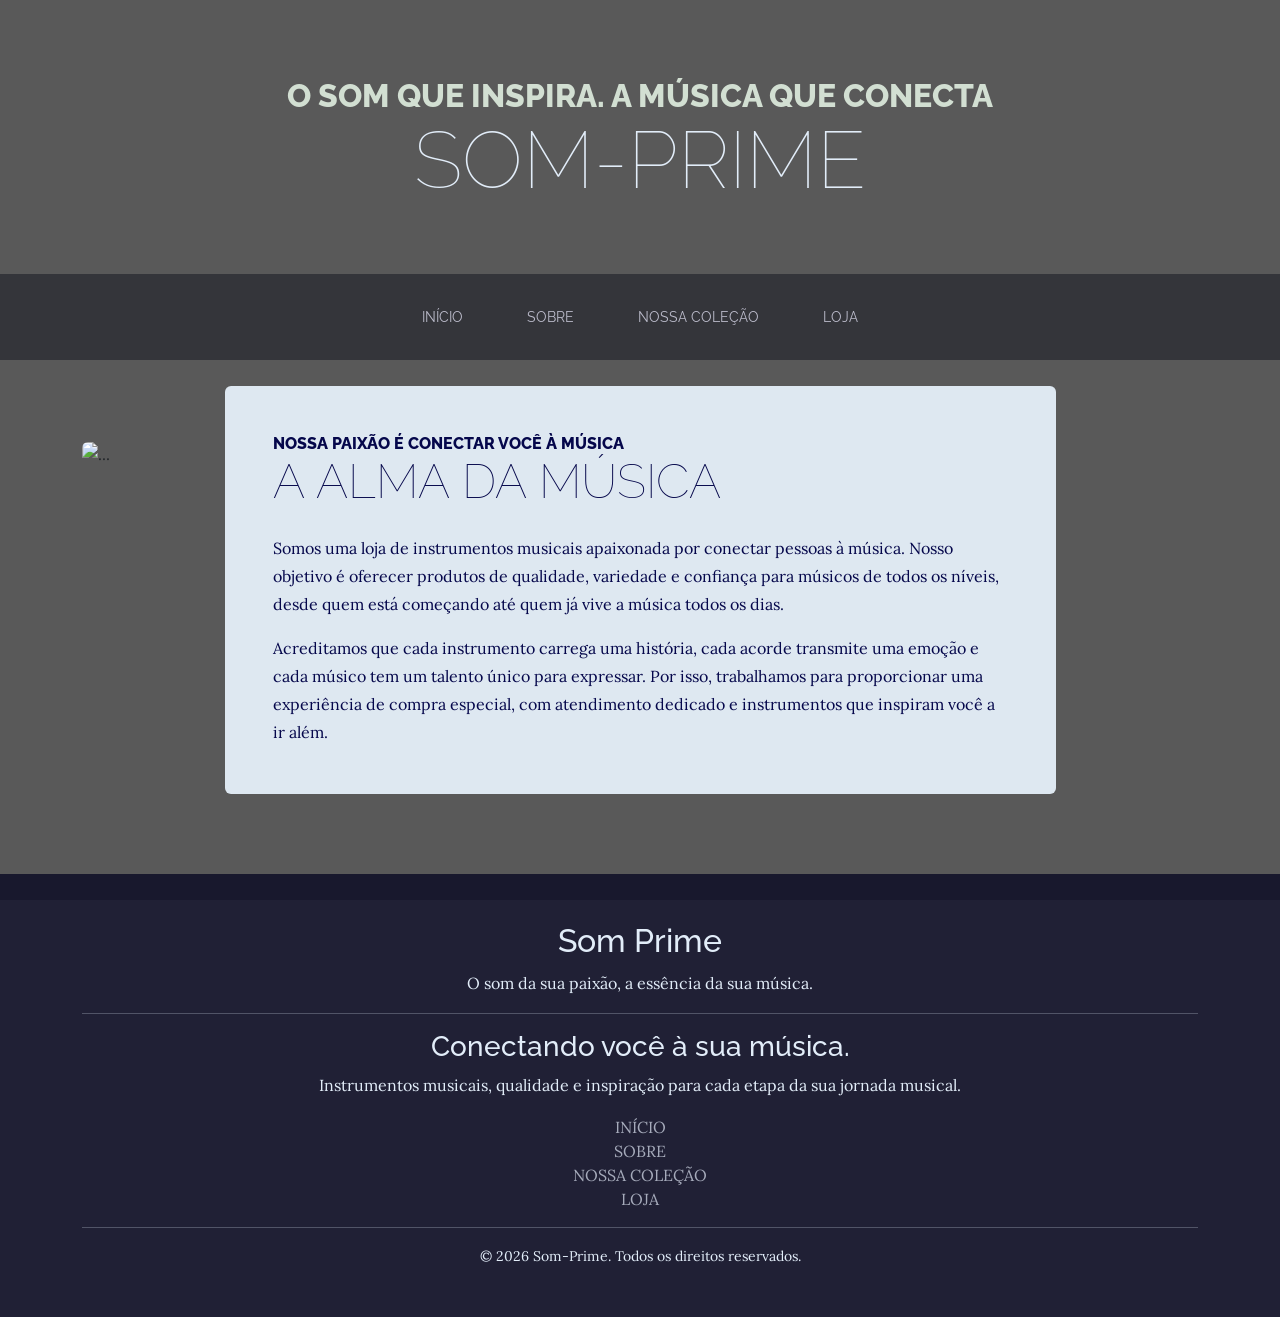
==== about.html @ 49c4549e "Add files via upload" ====
<!DOCTYPE html>
<html lang="pt-BR">

<head>
    <meta charset="utf-8" />
    <meta name="viewport" content="width=device-width, initial-scale=1, shrink-to-fit=no" />
    <meta name="description" content="" />
    <meta name="author" content="" />
    <title>Nossa Paixão, Sua Música</title>
    <link rel="icon" type="image/x-icon" href="assets/favicon.ico" />
    <!-- Google fonts-->
    <link
        href="https://fonts.googleapis.com/css?family=Raleway:100,100i,200,200i,300,300i,400,400i,500,500i,600,600i,700,700i,800,800i,900,900i"
        rel="stylesheet" />
    <link href="https://fonts.googleapis.com/css?family=Lora:400,400i,700,700i" rel="stylesheet" />
    <!-- Core theme CSS (includes Bootstrap)-->
    <link href="css/styles.css" rel="stylesheet" />
</head>

<body>
    <header>
        <h1 class="site-heading text-center text-faded d-none d-lg-block">
            <span class="site-heading-upper text-primary mb-3">O Som que Inspira. A Música que conecta</span>
            <span class="site-heading-lower">Som-Prime</span>
        </h1>
    </header>
    <!-- Navigation-->
    <nav class="navbar navbar-expand-lg navbar-dark py-lg-4" id="mainNav">
        <div class="container">
            <a class="navbar-brand text-uppercase fw-bold d-lg-none" href="index.html">Som-Prime</a>
            <button class="navbar-toggler" type="button" data-bs-toggle="collapse"
                data-bs-target="#navbarSupportedContent" aria-controls="navbarSupportedContent" aria-expanded="false"
                aria-label="Toggle navigation"><span class="navbar-toggler-icon"></span></button>
            <div class="collapse navbar-collapse" id="navbarSupportedContent">
                <ul class="navbar-nav mx-auto">
                    <li class="nav-item px-lg-4"><a class="nav-link text-uppercase" href="index.html">Início</a></li>
                    <li class="nav-item px-lg-4"><a class="nav-link text-uppercase" href="about.html">Sobre</a></li>
                    <li class="nav-item px-lg-4"><a class="nav-link text-uppercase" href="products.html">Nossa
                            Coleção</a></li>
                    <li class="nav-item px-lg-4"><a class="nav-link text-uppercase" href="store.html">Loja</a></li>
                </ul>
            </div>
        </div>
    </nav>
    <section class="page-section about-heading">
        <div class="container">
            <img class="img-fluid rounded about-heading-img mb-3 mb-lg-0" src="assets/img/about.jpg" alt="..." />
            <div class="about-heading-content">
                <div class="row">
                    <div class="col-xl-9 col-lg-10 mx-auto">
                        <div class="bg-faded rounded p-5">
                            <h2 class="section-heading mb-4">
                                <span class="section-heading-upper">Nossa paixão é conectar você à Música</span>
                                <span class="section-heading-lower">A Alma da Música</span>
                            </h2>
                            <p>Somos uma loja de instrumentos musicais apaixonada por conectar pessoas à música. Nosso
                                objetivo é oferecer produtos de qualidade, variedade e confiança para músicos de todos
                                os níveis, desde quem está começando até quem já vive a música todos os dias.</p>
                            <p class="mb-0">
                                Acreditamos que cada instrumento carrega uma história, cada acorde transmite uma emoção
                                e cada músico tem um talento único para expressar. Por isso, trabalhamos para
                                proporcionar uma experiência de compra especial, com atendimento dedicado e instrumentos
                                que inspiram você a ir além.
                            </p>
                        </div>
                    </div>
                </div>
            </div>
        </div>
    </section>
    <footer class="footer text-faded text-center py-5">
        <div class="container">
            <h2>Som Prime</h2>
            <p>O som da sua paixão, a essência da sua música.</p>
            <hr>
            <h3>Conectando você à sua música.</h3>
            <p>Instrumentos musicais, qualidade e inspiração para cada etapa da sua jornada musical.</p>
            <div>
                <a class="nav-link text-uppercase" href="index.html">Início</a>
                <a class="nav-link text-uppercase" href="about.html">Sobre</a>
                <a class="nav-link text-uppercase" href="products.html">Nossa Coleção</a>
                <a class="nav-link text-uppercase" href="store.html">Loja</a>
            </div>
            <hr>
            <p class="m-0 small">&copy; 2026 Som-Prime. Todos os direitos reservados.</p>
        </div>
    </footer>
    <!-- Bootstrap core JS-->
    <script src="https://cdn.jsdelivr.net/npm/bootstrap@5.2.3/dist/js/bootstrap.bundle.min.js"></script>
    <!-- Core theme JS-->
    <script src="js/scripts.js"></script>
</body>

</html>
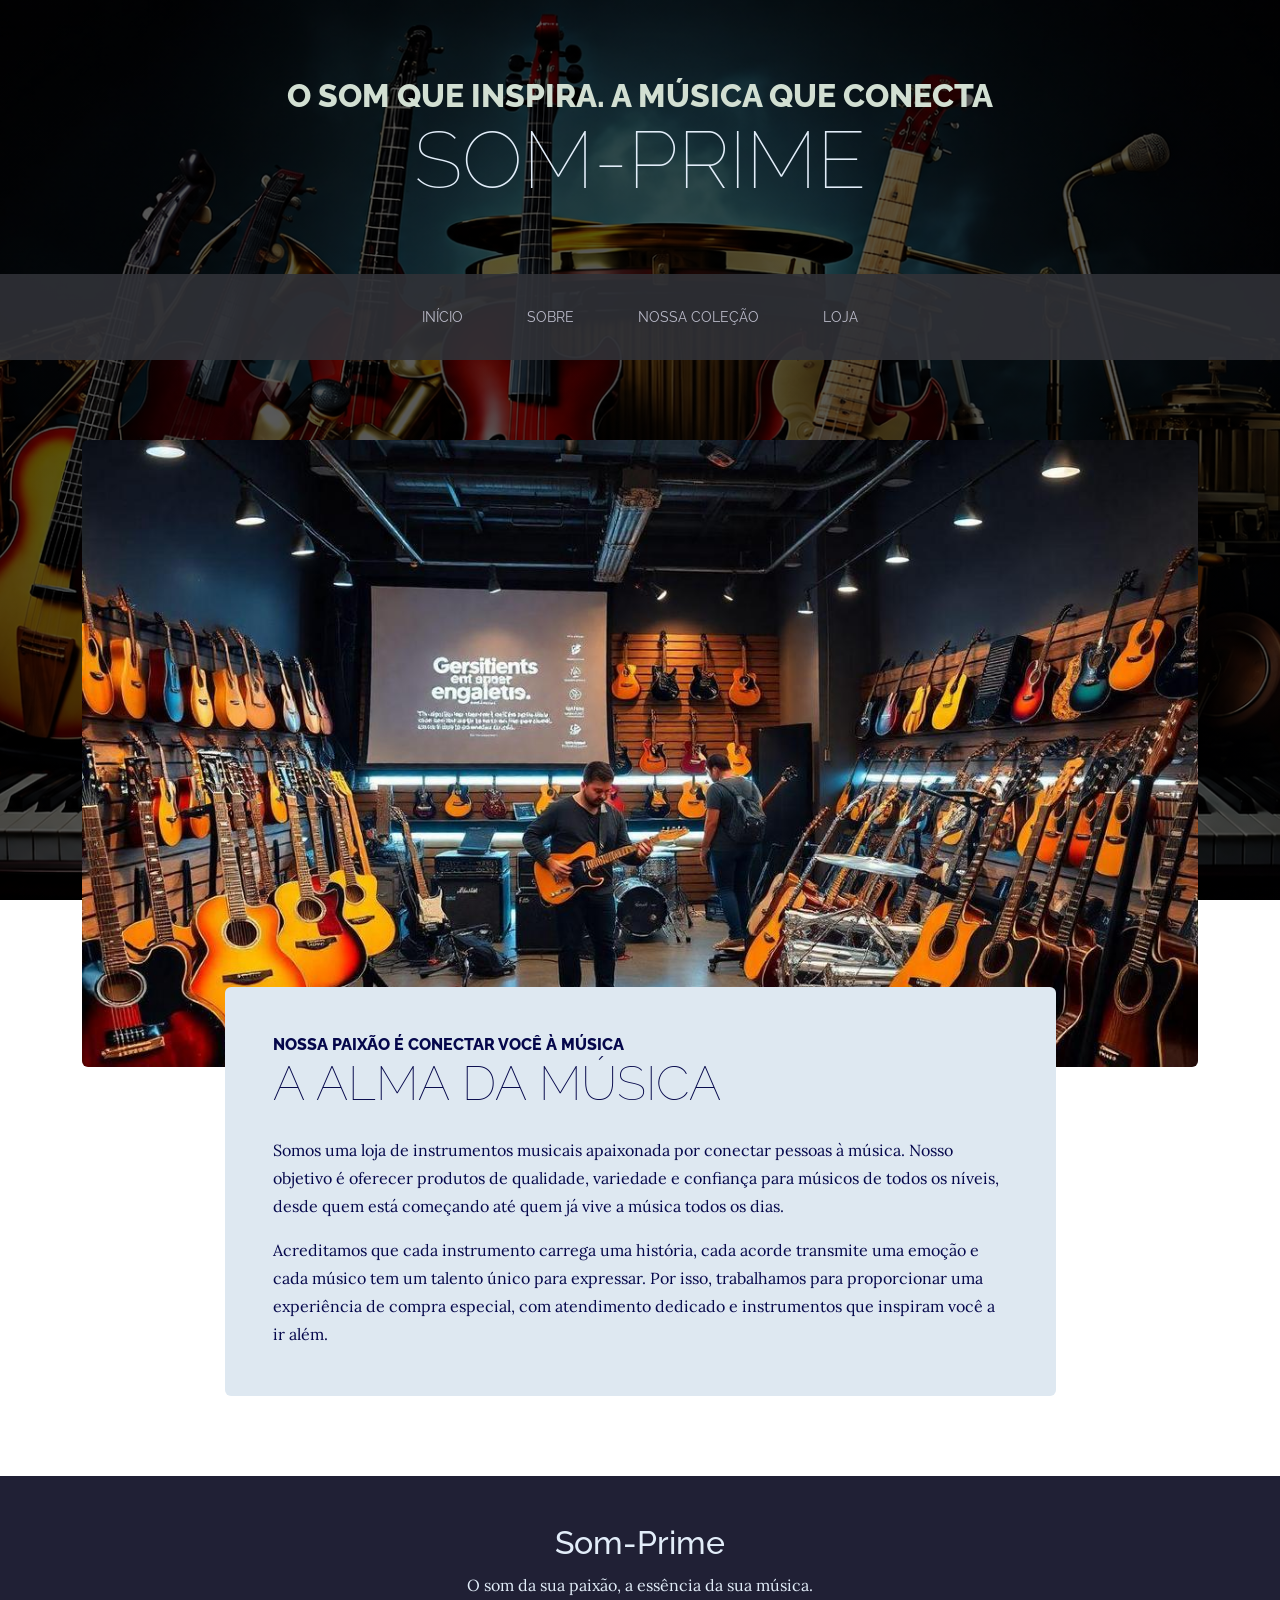
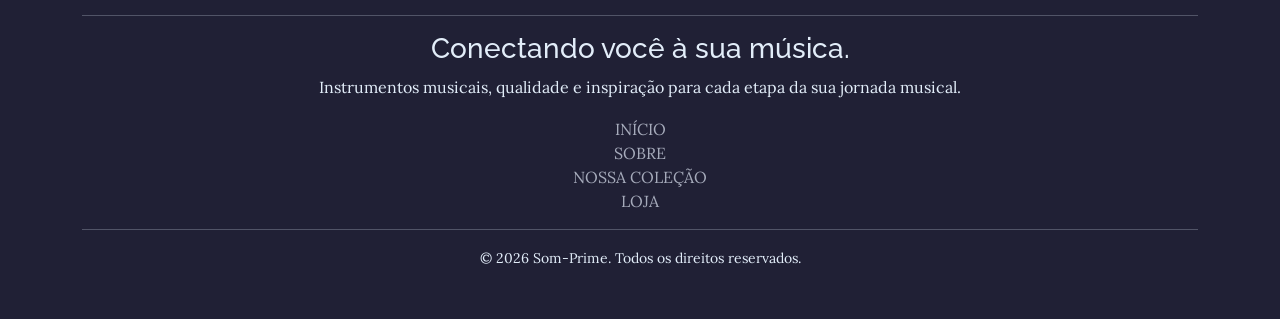
==== commit 911c8647: "Add files via upload" ====
--- a/about.html
+++ b/about.html
@@ -70,7 +70,7 @@
     </section>
     <footer class="footer text-faded text-center py-5">
         <div class="container">
-            <h2>Som Prime</h2>
+            <h2>Som-Prime</h2>
             <p>O som da sua paixão, a essência da sua música.</p>
             <hr>
             <h3>Conectando você à sua música.</h3>
